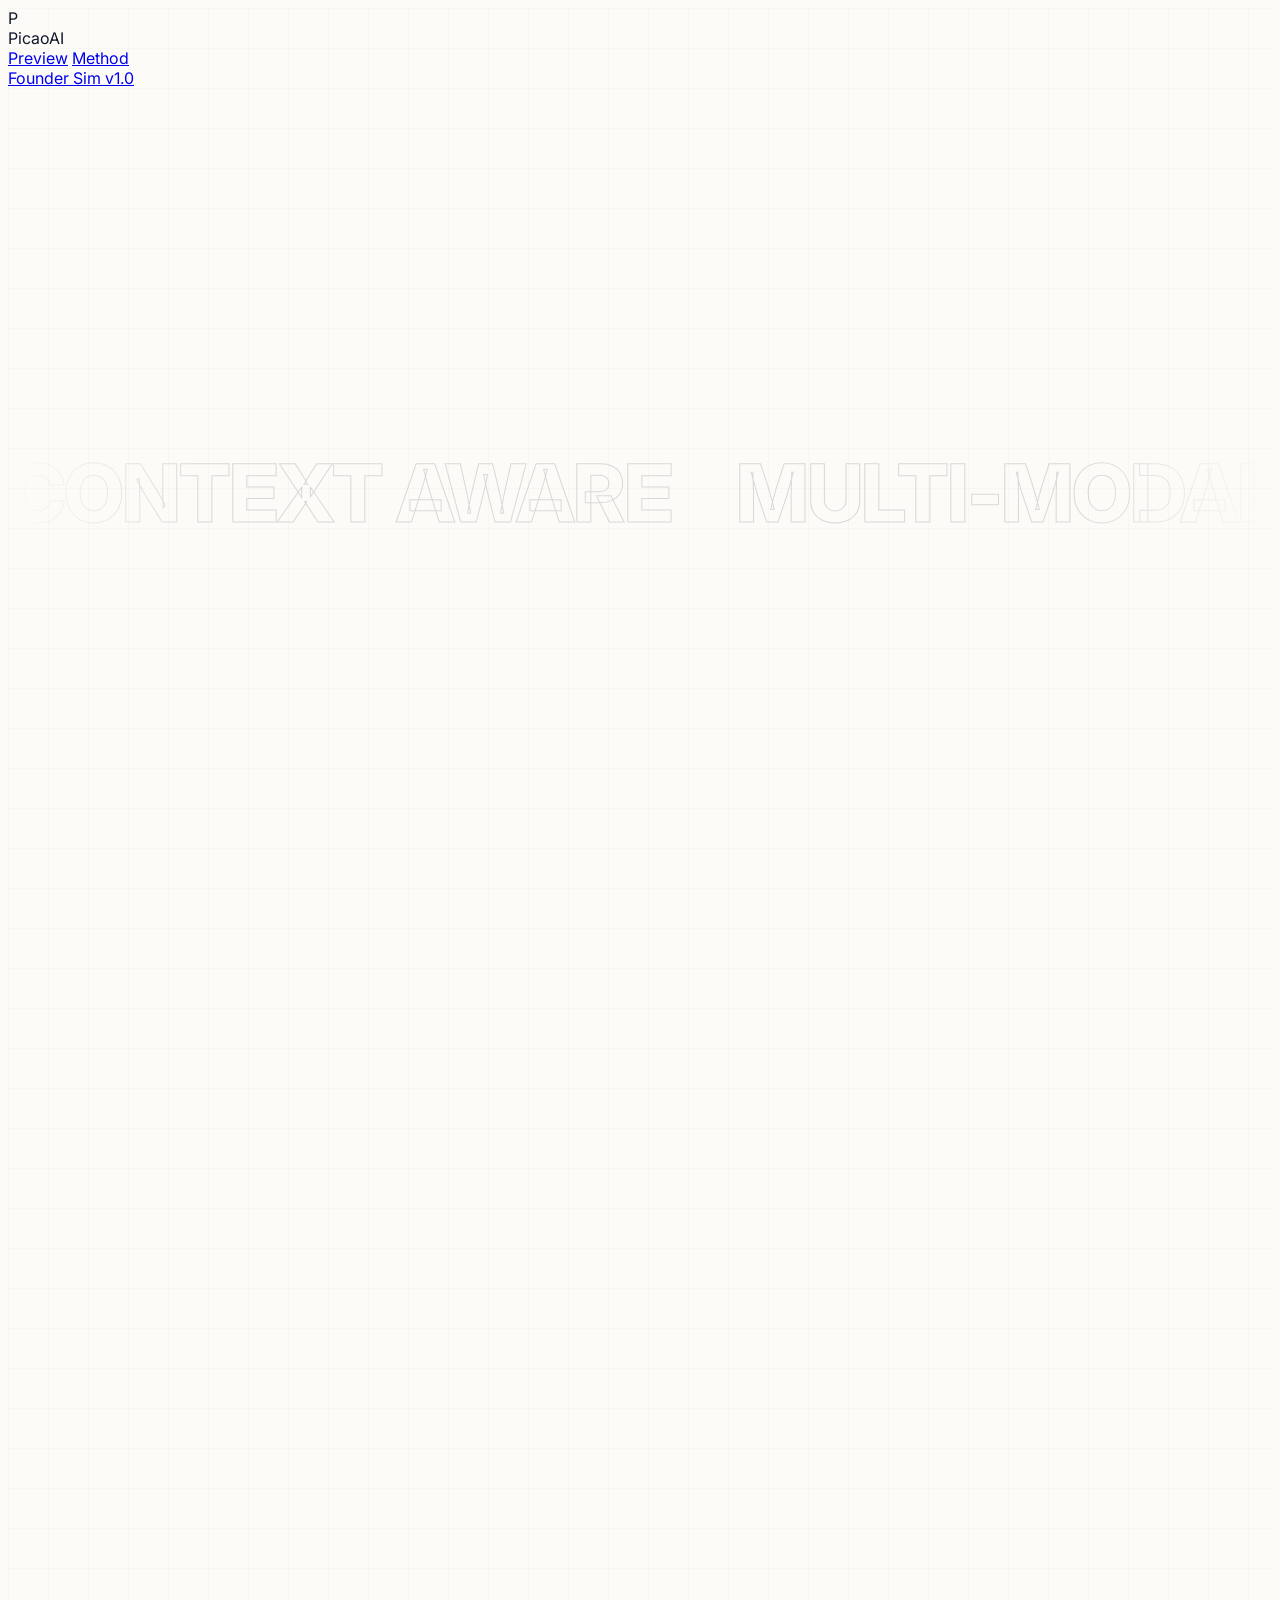
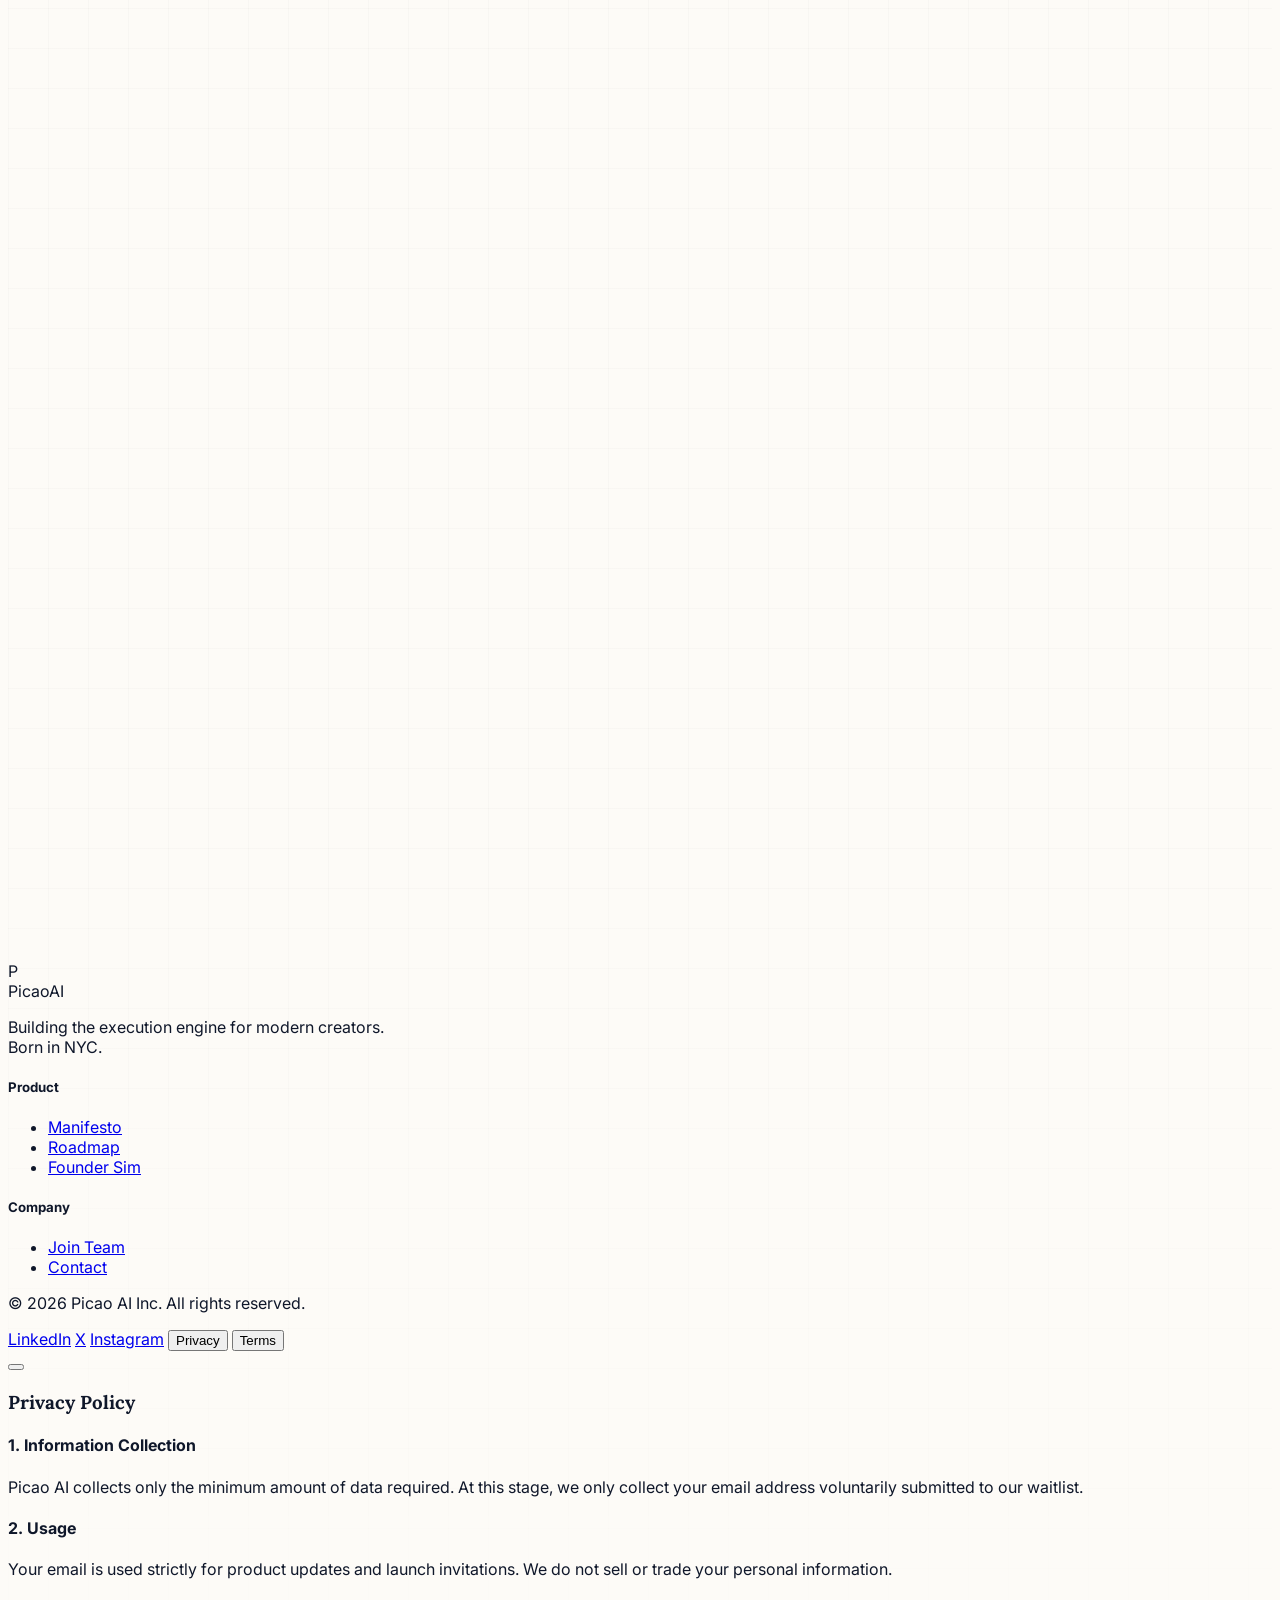
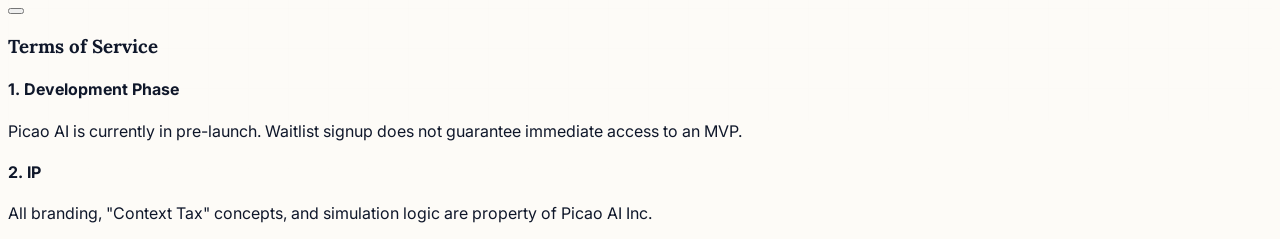
==== index (21).html @ 2a60f0d0 "Add files via upload" ====
<!DOCTYPE html>
<html lang="en" class="scroll-smooth">
<head>
<meta charset="UTF-8">
<meta name="viewport" content="width=device-width, initial-scale=1.0">
<title>Picao AI</title>
<link rel="icon" type="image/png" href="Picao-Logo.png">
<link rel="apple-touch-icon" href="Picao-Logo.png">
<meta name="description" content="Turn one idea into a full content ecosystem. Speak once. Publish everywhere.">
<script src="https://cdn.tailwindcss.com"></script>
<script src="https://unpkg.com/lucide@latest"></script>
<link href="https://fonts.googleapis.com/css2?family=Lora:ital,wght@0,400;0,500;0,600;1,400;1,500&family=Inter:wght@300;400;500;600;800&family=JetBrains+Mono:wght@400;500&display=swap" rel="stylesheet">

<script>
    tailwind.config = {
        theme: {
            extend: {
                colors: {
                    picao: {
                        indigo: '#4F46E5',
                        purple: '#9333EA',
                        cream: '#FDFBF7',
                        slate: '#0F172A',
                    }
                },
                boxShadow: {
                    'soft': '0 4px 20px -2px rgba(0, 0, 0, 0.05)',
                    'glow': '0 0 40px -10px rgba(79, 70, 229, 0.15)',
                    'inner-light': 'inset 0 2px 4px 0 rgba(255, 255, 255, 0.3)'
                },
                animation: {
                    'float': 'float 8s ease-in-out infinite',
                    'pulse-slow': 'pulse 3s cubic-bezier(0.4, 0, 0.6, 1) infinite',
                    'shimmer': 'shimmer 2s linear infinite',
                },
                keyframes: {
                    float: { '0%, 100%': { transform: 'translateY(0)' }, '50%': { transform: 'translateY(-15px)' } },
                    shimmer: { from: { backgroundPosition: '0 0' }, to: { backgroundPosition: '-200% 0' } }
                }
            }
        }
    }
</script>

<style>
    :root { --picao-indigo: #4F46E5; --picao-purple: #9333EA; }

    #phone {
        transition: transform 0.1s ease-out;
        transform-style: preserve-3d;
        will-change: transform;
    }

    body {
        font-family: 'Inter', sans-serif;
        background-color: #FDFBF7;
        color: #0F172A;
        overflow-x: hidden;
        -webkit-font-smoothing: antialiased;
        position: relative;
    }

    body::before {
        content: "";
        position: absolute;
        inset: 0;
        z-index: -1;
        pointer-events: none;
        background-image:
            linear-gradient(rgba(15, 23, 42, 0.02) 1px, transparent 1px),
            linear-gradient(90deg, rgba(15, 23, 42, 0.02) 1px, transparent 1px);
        background-size: 40px 40px;
        -webkit-mask-image: linear-gradient(to bottom, black 70%, transparent 100%);
        mask-image: linear-gradient(to bottom, black 70%, transparent 100%);
    }

    ::selection { background: rgba(79, 70, 229, 0.1); color: #4F46E5; }

    .serif { font-family: 'Lora', serif; }
    .mono { font-family: 'JetBrains Mono', monospace; }

    .glass-panel {
    background: #FFFFFF;                  /* clean white */
    border: 1px solid rgba(0,0,0,0.05);  /* very light border */
    box-shadow: 5px 5px 15px rgba(0,0,0,0.08); /* soft shadow */
    padding: 2rem;
    border-radius: 12px;
    transform: rotate(-1deg);            /* slight rotation for a casual look */
    transition: transform 0.3s ease, box-shadow 0.3s ease;
}

.glass-panel:hover {
    transform: rotate(0deg) translateY(-5px); /* straighten slightly on hover */
    box-shadow: 10px 10px 25px rgba(0,0,0,0.12); /* slightly stronger shadow */
}

    .phone-frame {
        width: 100%; max-width: 360px; height: 740px;
        background: #000000;
        border-radius: 50px;
        position: relative;
        box-shadow:
            0 0 0 1px #000000,
            0 0 0 4px #000000,
            0 40px 80px -20px rgba(50,50,93,0.3),
            inset 0 0 15px rgba(255,255,255,0.1);
        z-index: 10; overflow: hidden; transform-style: preserve-3d; transition: transform 0.1s ease-out;
    }

    .phone-bezel { position: absolute; inset: 10px; background: #000; border-radius: 40px; overflow: hidden; z-index: 20; }

    .dynamic-island { position: absolute; top: 10px; left: 50%; transform: translateX(-50%); width: 90px; height: 26px; background: #000; border-radius: 20px; z-index: 100; transition: 0.4s cubic-bezier(0.34, 1.56, 0.64, 1); display: flex; align-items: center; justify-content: center; gap: 8px; }
    .dynamic-island.active { width: 200px; height: 38px; }
    .island-content { opacity: 0; display: flex; align-items: center; gap: 6px; transition: 0.2s; color: white; font-size: 10px; font-weight: 600; }
    .dynamic-island.active .island-content { opacity: 1; }

    .screen { position: absolute; inset: 0; background: #FFFFFF; display: flex; flex-direction: column; opacity: 0; pointer-events: none; transition: all 0.5s cubic-bezier(0.2, 0.8, 0.2, 1); transform: scale(0.98); padding-top: 45px; }
    .screen.active-screen { opacity: 1; pointer-events: auto; transform: scale(1); z-index: 50; }

    .bubble-user { background: #F1F5F9; color: #1E293B; border-bottom-right-radius: 2px; border: 1px solid rgba(0,0,0,0.03); font-weight: 500; font-size: 13px; padding: 12px 16px; }
    .bubble-picao { background: #4F46E5; color: white; border-bottom-left-radius: 2px; box-shadow: 0 4px 12px rgba(79, 70, 229, 0.2); font-size: 13px; padding: 12px 16px; }

    .audio-viz { display: flex; gap: 4px; height: 30px; align-items: center; justify-content: center; }
    .bar { width: 4px; background: #CBD5E1; border-radius: 99px; height: 6px; transition: height 0.05s, background-color 0.2s; }
    .bar.speaking { background: #4F46E5; animation: equalizer 0.4s infinite ease-in-out; }
    .bar:nth-child(2n) { animation-duration: 0.3s; }
    @keyframes equalizer { 0%, 100% { height: 6px; } 50% { height: 30px; } }

 .reveal {
    opacity: 0;
    transform: translateY(20px) rotate(-1deg); /* slight tilt like sticky note */
    transition: opacity 0.6s ease-out, transform 0.6s ease-out;
}

.reveal.active {
    opacity: 1;
    transform: translateY(0) rotate(0deg); /* straighten as it appears */
}

/* Optional: stagger delays */
.reveal.delay-100 { transition-delay: 0.15s; }
.reveal.delay-200 { transition-delay: 0.3s; }

    .play-overlay { position: absolute; inset: 0; background: rgba(255,255,255,0.9); backdrop-filter: blur(8px); z-index: 200; display: flex; flex-direction: column; align-items: center; justify-content: center; transition: opacity 0.5s; }
    .play-btn { width: 64px; height: 64px; background: #0F172A; border-radius: 50%; color: white; display: flex; align-items: center; justify-content: center; cursor: pointer; box-shadow: 0 10px 30px rgba(0,0,0,0.2); transition: transform 0.2s; animation: pulse-slow 3s infinite; }
    .play-btn:hover { transform: scale(1.1); }
    .play-overlay.hidden-overlay { opacity: 0; pointer-events: none; }

    .marquee-container { position: relative; overflow: hidden; margin: 80px 0; mask-image: linear-gradient(to right, transparent, black 15%, black 85%, transparent); -webkit-mask-image: linear-gradient(to right, transparent, black 15%, black 85%, transparent); }
    .marquee { white-space: nowrap; display: flex; gap: 4rem; width: max-content; }
    .marquee-content { display: flex; gap: 4rem; animation: marquee 60s linear infinite; }
    .marquee-item { font-size: 5rem; font-weight: 800; color: transparent; -webkit-text-stroke: 1px rgba(15, 23, 42, 0.15); text-transform: uppercase; letter-spacing: -2px; font-family: 'Inter', sans-serif; transition: 0.3s; }
    .marquee-item:hover { color: rgba(15, 23, 42, 0.05); -webkit-text-stroke: 1px rgba(15, 23, 42, 0.3); }
    @keyframes marquee { 0% { transform: translateX(0); } 100% { transform: translateX(-50%); } }

    .email-input { background: transparent; border: none; outline: none; width: 100%; color: #0F172A; font-family: 'Inter'; font-size: 15px; }
    .email-input::placeholder { color: #94A3B8; }

    .dock { background: rgba(255, 255, 255, 0.85); backdrop-filter: blur(20px); border: 1px solid rgba(0,0,0,0.05); box-shadow: 0 10px 30px rgba(0,0,0,0.05); border-radius: 30px; height: 60px; position: absolute; bottom: 20px; left: 20px; right: 20px; display: flex; justify-content: space-around; align-items: center; z-index: 60; }
    .dock-icon { color: #94A3B8; transition: 0.3s; width: 20px; height: 20px; }
    .dock-icon.active { color: #4F46E5; transform: translateY(-4px); filter: drop-shadow(0 4px 8px rgba(79, 70, 229, 0.3)); }
/* Hover lift + glow effect for Creative OS panels */
.glass-panel:hover {
    transform: translateY(-10px) scale(1.03);
    box-shadow: 0 20px 40px rgba(79,70,229,0.25), 0 0 40px rgba(79,70,229,0.15);
    transition: transform 0.3s ease, box-shadow 0.3s ease;
}

/* Floating icons inside panels */
.glass-panel .float-icon {
    position: absolute;
    top: -10px;
    right: -10px;
    width: 24px;
    height: 24px;
    background: linear-gradient(45deg, #9333EA, #4F46E5);
    border-radius: 50%;
    box-shadow: 0 8px 16px rgba(79,70,229,0.2);
    opacity: 0;
    transform: scale(0.5);
    transition: all 0.5s cubic-bezier(0.34, 1.56, 0.64, 1);
}

.glass-panel:hover .float-icon {
    opacity: 1;
    transform: scale(1) translateY(-5px);
}

/* Optional: subtle floating motion */
@keyframes float-icon {
    0%, 100% { transform: translateY(0); }
    50% { transform: translateY(-5px); }
}
</style>
</head>
<body class="bg-[#FDFBF7]">

<nav class="sticky top-0 z-50 backdrop-blur-md bg-[#FDFBF7]/80 border-b border-black/[0.03]">
    <div class="max-w-7xl mx-auto px-6 py-4 flex justify-between items-center">
        <div class="flex items-center gap-3">
            <img src="Picao-Logo.png" alt="Picao Logo" class="h-8 w-auto object-contain" onerror="this.style.display='none'; this.nextElementSibling.style.display='flex'">
            <div class="w-8 h-8 rounded-lg bg-indigo-600 hidden items-center justify-center text-white font-serif italic font-bold text-lg shadow-glow">P</div>
            <span class="font-bold text-slate-900 tracking-tight text-lg">Picao<span class="text-indigo-600">AI</span></span>
        </div>
        <div class="hidden md:flex items-center gap-8 text-sm font-medium text-slate-500">
            <a href="#demo" class="hover:text-indigo-600 transition">Preview</a>
            <a href="#features" class="hover:text-indigo-600 transition">Method</a>
            <div class="h-4 w-px bg-slate-200"></div>
            <a href="https://chineme-eng.github.io/Picao-Founder/" target="_blank" class="flex items-center gap-2 px-4 py-2 bg-indigo-50 text-indigo-700 rounded-full hover:bg-indigo-100 transition">
                <i data-lucide="gamepad-2" class="w-4 h-4"></i> Founder Sim v1.0
            </a>
        </div>
    </div>
</nav>

<header class="max-w-7xl mx-auto px-6 pt-12 md:pt-24 pb-16 md:pb-32 text-center reveal">
    <h1 class="serif text-5xl md:text-8xl text-slate-900 leading-[1.1] mb-6 tracking-tight min-h-[4em] md:min-h-[1.2em]">
        The workspace that <br> <span class="italic text-indigo-600 transition-opacity duration-500" id="typing-text">thinks</span> with you.
    </h1>
    <p class="text-lg md:text-xl text-slate-500 max-w-2xl mx-auto leading-relaxed mb-8 md:mb-12">
  Stop rewriting the same idea 12 times. Capture it once, and Picao turns it into posts, scripts, visuals, and scheduled content — automatically.</p>

    <div class="max-w-md mx-auto relative group">
        <div class="absolute -inset-1 bg-gradient-to-r from-indigo-500 to-purple-600 rounded-full blur opacity-20 group-hover:opacity-40 transition duration-500"></div>
        <form onsubmit="handleWaitlist(event)" class="relative flex items-center bg-white rounded-full p-2 pl-6 shadow-xl shadow-indigo-100 ring-1 ring-slate-100">
            <i data-lucide="mail" class="w-5 h-5 text-slate-400 mr-3"></i>
            <input type="email" name="email" placeholder="enter your email..." class="email-input flex-1" required>
            <button type="submit" class="bg-indigo-600 text-white px-6 py-3 rounded-full font-bold text-sm hover:bg-indigo-700 transition shadow-lg flex items-center gap-2">
                Join Waitlist <i data-lucide="arrow-right" class="w-4 h-4"></i>
            </button>
        </form>
        <p class="mt-4 text-xs text-slate-400">Early access for founders and creators building multi-platform brands</p>
        <div class="waitlist-success mt-4 text-indigo-600 font-medium opacity-0 transition-opacity">You're in. We'll send early access details soon.</div>
    </div>
</header>

<div class="marquee-container">
    <div class="marquee">
        <div class="marquee-content">
            <span class="marquee-item">Context Aware</span><span class="marquee-item">Multi-Modal</span><span class="marquee-item">Zero Friction</span><span class="marquee-item">Auto-Scheduling</span><span class="marquee-item">Narrative Refraction</span><span class="marquee-item">Voice Intelligence</span>
        </div>
        <div class="marquee-content">
            <span class="marquee-item">Context Aware</span><span class="marquee-item">Multi-Modal</span><span class="marquee-item">Zero Friction</span><span class="marquee-item">Auto-Scheduling</span><span class="marquee-item">Narrative Refraction</span><span class="marquee-item">Voice Intelligence</span>
        </div>
    </div>
</div>

<section id="demo" class="bg-white py-32 border-y border-slate-100 relative overflow-hidden">
    <div class="absolute inset-0 bg-[radial-gradient(#E2E8F0_1px,transparent_1px)] [background-size:40px_40px] opacity-30"></div>
    <div class="max-w-7xl mx-auto px-6 grid lg:grid-cols-2 gap-20 items-center">
        <div class="reveal relative z-10">
            <h2 class="serif text-4xl text-slate-900 mb-6 italic">From idea to ecosystem.</h2>
            <p class="text-slate-600 text-lg leading-relaxed mb-8">
          Most tools generate text. Picao executes strategy. Speak your intent once, and watch your scripts, posts, visuals, and publishing stack build itself.</p>

            <div class="space-y-6">
                <div class="flex items-start gap-4">
                    <div class="w-10 h-10 rounded-full bg-indigo-50 flex items-center justify-center text-indigo-600 shrink-0"><i data-lucide="mic" class="w-5 h-5"></i></div>
                    <div>
                        <h4 class="font-bold text-slate-900">Voice-to-Execution</h4>
                        <p class="text-sm text-slate-500">Natural language processing that understands nuance, not just keywords.</p>
                    </div>
                </div>
                <div class="flex items-start gap-4">
                    <div class="w-10 h-10 rounded-full bg-purple-50 flex items-center justify-center text-purple-600 shrink-0"><i data-lucide="layers" class="w-5 h-5"></i></div>
                    <div>
                        <h4 class="font-bold text-slate-900">Content Refraction</h4>
                        <p class="text-sm text-slate-500">One idea becomes LinkedIn posts, X threads, YouTube scripts, short-form hooks, and email drafts — instantly.</p>
                    </div>
                </div>
            </div>

            <div class="mt-12 p-6 bg-slate-50 rounded-2xl border border-slate-100 relative">
                <div class="absolute -top-3 -left-3 bg-white px-3 py-1 rounded-full border border-slate-100 text-xs font-bold text-indigo-600 shadow-sm">SIMULATION LOGIC</div>
                <div class="flex gap-2 mb-2">
                    <span class="w-2 h-2 rounded-full bg-red-400"></span>
                    <span class="w-2 h-2 rounded-full bg-yellow-400"></span>
                    <span class="w-2 h-2 rounded-full bg-green-400"></span>
                </div>
                <p class="font-mono text-xs text-slate-500" id="logic-readout">Waiting for user input...<br>> Select Persona: [RANDOM]<br>> Load Script...<br>> Ready.</p>
            </div>
        </div>

        <div class="flex justify-center relative reveal delay-200">
            <div class="absolute top-20 -right-10 w-24 h-24 bg-indigo-200 rounded-full blur-3xl opacity-50 animate-pulse"></div>
            <div class="absolute bottom-20 -left-10 w-32 h-32 bg-purple-200 rounded-full blur-3xl opacity-50 animate-pulse"></div>

            <div class="phone-frame" id="phone">
                <div class="phone-bezel">
                    <div class="play-overlay" id="play-overlay">
                        <button class="play-btn" onclick="startSimulation()">
                            <i data-lucide="play" class="w-8 h-8 fill-current ml-1"></i>
                        </button>
                        <p class="mt-6 font-mono text-xs text-slate-500 uppercase tracking-widest">View Simulation</p>
                    </div>

                    <div class="dynamic-island" id="island">
                        <div class="island-content">
                            <i data-lucide="mic" class="w-3 h-3 text-red-500 animate-pulse"></i>
                            <span id="island-text">Listening...</span>
                        </div>
                    </div>

                    <div id="screen-home" class="screen active-screen items-center justify-center relative">
                        <div class="absolute top-16 w-full px-6">
                            <div class="bg-white/80 backdrop-blur-md rounded-2xl p-4 shadow-sm border border-slate-100 flex items-center justify-between">
                                <div>
                                    <p class="text-[10px] text-slate-400 uppercase font-bold tracking-wider">Picao AI</p>
                                    <h3 class="text-lg font-serif italic text-slate-900" id="home-greeting">Welcome back.</h3>
                                </div>
                                <div class="w-8 h-8 rounded-full bg-slate-100 flex items-center justify-center">
                                    <i data-lucide="user" class="w-4 h-4 text-slate-400"></i>
                                </div>
                            </div>
                        </div>
                        <div class="flex items-center gap-3 px-5 py-3 bg-slate-50 rounded-full border border-slate-100 w-64 shadow-inner mt-20">
                            <i data-lucide="search" class="w-4 h-4 text-slate-400"></i>
                            <span class="text-xs text-slate-400">Ask Picao...</span>
                            <div class="ml-auto w-8 h-8 bg-slate-200 rounded-full flex items-center justify-center cursor-pointer hover:bg-indigo-600 hover:text-white transition" id="mic-btn">
                                <i data-lucide="mic" class="w-4 h-4"></i>
                            </div>
                        </div>
                    </div>

                    <div id="screen-voice" class="screen items-center justify-center bg-white">
                        <div class="w-24 h-24 rounded-full bg-indigo-50 flex items-center justify-center mb-8 relative">
                            <div class="absolute inset-0 rounded-full border border-indigo-100 animate-ping opacity-20"></div>
                            <i data-lucide="mic" class="w-8 h-8 text-indigo-600"></i>
                        </div>
                        <div class="audio-viz" id="viz-container">
                            <div class="bar"></div><div class="bar"></div><div class="bar"></div><div class="bar"></div><div class="bar"></div>
                        </div>
                        <p class="mt-8 text-xs font-bold uppercase tracking-widest text-indigo-400" id="voice-status">Listening...</p>
                    </div>

                    <div id="screen-chat" class="screen bg-white">
                        <div class="flex-1 overflow-y-auto p-4 flex flex-col justify-end gap-4 pb-24"></div>
                    </div>

                    <div id="screen-notes" class="screen bg-white px-6 pt-16">
                        <div class="flex items-center justify-between mb-6">
                            <div class="flex items-center gap-2">
                                <i data-lucide="sparkles" class="w-4 h-4 text-indigo-600"></i>
                                <span class="text-xs font-bold text-indigo-600 uppercase tracking-wide">Extraction</span>
                            </div>
                            <span class="text-[10px] text-slate-400">Just now</span>
                        </div>
                        <h3 class="serif text-xl text-slate-900 mb-6 leading-tight" id="note-title">Drafting...</h3>
                        <div class="space-y-3" id="note-list"></div>
                    </div>

                    <div id="screen-calendar" class="screen bg-white px-6 pt-16">
                        <div class="flex items-center justify-between mb-8">
                            <h3 class="text-lg font-bold text-slate-900">Schedule</h3>
                            <span class="text-xs font-mono text-slate-400 bg-slate-100 px-2 py-1 rounded">TODAY</span>
                        </div>
                        <div class="space-y-4" id="calendar-list"></div>
                    </div>

                    <div id="screen-apps" class="screen bg-slate-50 items-center justify-center">
                        <h3 class="text-lg font-bold text-slate-900 mb-8">Refracting...</h3>
                        <div class="grid grid-cols-2 gap-4 w-64" id="apps-grid"></div>
                    </div>

                    <div class="dock">
                        <i data-lucide="message-square" class="w-5 h-5 dock-icon active"></i>
                        <i data-lucide="layers" class="w-5 h-5 dock-icon"></i>
                        <div class="w-10 h-10 bg-indigo-600 rounded-full flex items-center justify-center shadow-lg transform -translate-y-4 border-4 border-white">
                            <i data-lucide="plus" class="w-5 h-5 text-white"></i>
                        </div>
                        <i data-lucide="calendar" class="w-5 h-5 dock-icon"></i>
                        <i data-lucide="user" class="w-5 h-5 dock-icon"></i>
                    </div>
                </div>
            </div>
        </div>
    </div>
</section>

<section id="features" class="py-24 max-w-7xl mx-auto px-6">
    <div class="text-center mb-20 reveal">
        <h2 class="serif text-4xl text-slate-900 mb-4">The Creative Operating System</h2>
        <p class="text-slate-500">Your ideas shouldn’t live in silos. Picao connects thinking to publishing.</p>
    </div>
    <div class="grid md:grid-cols-3 gap-8">
        <div class="glass-panel p-8 rounded-3xl reveal">
           <div class="w-12 h-12 bg-indigo-100 rounded-xl flex items-center justify-center text-indigo-600 mb-6"><i data-lucide="brain-circuit" class="w-6 h-6"></i></div>
           
            <h3 class="text-xl font-bold text-slate-900 mb-3">Model Agnostic</h3>
            <p class="text-sm text-slate-500 leading-relaxed">Every task is routed to the best model and output format automatically — writing, visuals, or structure.</p>
        </div>
        <div class="glass-panel p-8 rounded-3xl reveal delay-150">
            <div class="w-12 h-12 bg-purple-100 rounded-xl flex items-center justify-center text-purple-600 mb-6"><i data-lucide="zap" class="w-6 h-6"></i></div>
            
            <h3 class="text-xl font-bold text-slate-900 mb-3">Instant Context</h3>
            <p class="text-sm text-slate-500 leading-relaxed">Picao remembers your brand voice, audience, and past content so you never start from scratch.</p>
        </div>
        <div class="glass-panel p-8 rounded-3xl reveal delay-250">
             <div class="w-12 h-12 bg-teal-100 rounded-xl flex items-center justify-center text-teal-600 mb-6"><i data-lucide="share-2" class="w-6 h-6"></i></div>
           
            <h3 class="text-xl font-bold text-slate-900 mb-3">Native Dispatch</h3>
            <p class="text-sm text-slate-500 leading-relaxed">Don't just generate. Schedule, export, or publish directly from one place.</p>
        </div>
    </div>
</section>

<section class="py-24 bg-white border-y border-slate-100">
    <div class="max-w-4xl mx-auto px-6 text-center reveal">
        <h2 class="serif text-4xl text-slate-900 mb-6 italic">Ready to turn one idea into a brand?</h2>
        <p class="text-slate-500 text-lg mb-10">Join early access and help shape the execution layer of the creator economy.</p>
        <div class="max-w-md mx-auto relative group">
            <div class="absolute -inset-1 bg-gradient-to-r from-indigo-500 to-purple-600 rounded-full blur opacity-10 group-hover:opacity-20 transition"></div>
            <form onsubmit="handleWaitlist(event)" class="relative flex items-center bg-white rounded-full p-2 pl-6 shadow-xl shadow-indigo-100 ring-1 ring-slate-100">
                <i data-lucide="mail" class="w-5 h-5 text-slate-400 mr-3"></i>
                <input type="email" name="email" placeholder="enter your email..." class="email-input flex-1" required>
                <button type="submit" class="bg-indigo-600 text-white px-6 py-3 rounded-full font-bold text-sm hover:bg-indigo-700 transition shadow-lg flex items-center gap-2">
                    Join Waitlist <i data-lucide="arrow-right" class="w-4 h-4"></i>
                </button>
            </form>
            <p class="mt-4 text-xs text-slate-400">Founding circle access for serious builders</p>
            <div class="waitlist-success mt-4 text-indigo-600 font-medium opacity-0 transition-opacity">Welcome to the future of creation. Check your inbox soon.</div>
        </div>
    </div>
</section>

<footer class="bg-[#FDFBF7] pt-24 pb-12 px-6">
    <div class="max-w-7xl mx-auto grid md:grid-cols-4 gap-12 mb-20">
        <div class="col-span-1 md:col-span-2">
            <div class="flex items-center gap-2 mb-6">
                <img src="Picao-Logo.png" alt="Picao Logo" class="h-6 w-auto object-contain" onerror="this.style.display='none'; this.nextElementSibling.style.display='flex'">
                <div class="w-6 h-6 rounded bg-indigo-600 hidden items-center justify-center text-white font-serif italic font-bold text-xs">P</div>
                <span class="font-bold text-slate-900">Picao<span class="text-indigo-600">AI</span></span>
            </div>
            <p class="text-slate-500 text-sm max-w-xs leading-relaxed">
                Building the execution engine for modern creators. <br>Born in NYC.
            </p>
        </div>
        <div>
            <h5 class="font-bold text-slate-900 mb-6 text-sm">Product</h5>
            <ul class="space-y-4 text-sm text-slate-500">
                <li><a href="#" class="hover:text-indigo-600 transition">Manifesto</a></li>
                <li><a href="#" class="hover:text-indigo-600 transition">Roadmap</a></li>
                <li><a href="https://chineme-eng.github.io/Picao-Founder/" target="_blank" class="hover:text-indigo-600 transition">Founder Sim</a></li>
            </ul>
        </div>
        <div>
            <h5 class="font-bold text-slate-900 mb-6 text-sm">Company</h5>
            <ul class="space-y-4 text-sm text-slate-500">
                <li><a href="https://tally.so/r/GxlRG2" class="hover:text-indigo-600 transition">Join Team</a></li>
                <li><a href="mailto:founder@picaoai.com" class="hover:text-indigo-600 transition">Contact</a></li>
            </ul>
        </div>
    </div>
    <div class="max-w-7xl mx-auto border-t border-slate-200 pt-8 flex flex-col md:flex-row justify-between items-center text-xs text-slate-400">
        <p>&copy; 2026 Picao AI Inc. All rights reserved.</p>
        <div class="flex gap-6 mt-4 md:mt-0">
            <a href="https://linkedin.com/company/picao-ai" target="_blank" class="hover:text-indigo-600 transition">LinkedIn</a>
            <a href="https://x.com/picaoai" target="_blank" class="hover:text-indigo-600 transition">X</a>
            <a href="https://instagram.com/picaoai" target="_blank" class="hover:text-indigo-600 transition">Instagram</a>
            <button onclick="toggleModal('privacy-modal')" class="hover:text-indigo-600 transition">Privacy</button>
            <button onclick="toggleModal('terms-modal')" class="hover:text-indigo-600 transition">Terms</button>
        </div>
    </div>
</footer>

<div id="privacy-modal" class="fixed inset-0 z-[100] hidden items-center justify-center p-6 bg-slate-900/50 backdrop-blur-sm">
    <div class="bg-white rounded-3xl max-w-2xl w-full max-h-[85vh] overflow-y-auto p-10 shadow-2xl relative">
        <button onclick="toggleModal('privacy-modal')" class="absolute top-6 right-6 text-slate-400 hover:text-slate-900"><i data-lucide="x" class="w-6 h-6"></i></button>
        <h3 class="serif text-3xl font-bold mb-6 italic">Privacy Policy</h3>
        <div class="text-slate-600 space-y-6 text-sm">
            <section><h4 class="font-bold text-slate-900 mb-2">1. Information Collection</h4><p>Picao AI collects only the minimum amount of data required. At this stage, we only collect your email address voluntarily submitted to our waitlist.</p></section>
            <section><h4 class="font-bold text-slate-900 mb-2">2. Usage</h4><p>Your email is used strictly for product updates and launch invitations. We do not sell or trade your personal information.</p></section>
        </div>
    </div>
</div>
<div id="terms-modal" class="fixed inset-0 z-[100] hidden items-center justify-center p-6 bg-slate-900/50 backdrop-blur-sm">
    <div class="bg-white rounded-3xl max-w-2xl w-full max-h-[85vh] overflow-y-auto p-10 shadow-2xl relative">
        <button onclick="toggleModal('terms-modal')" class="absolute top-6 right-6 text-slate-400 hover:text-slate-900"><i data-lucide="x" class="w-6 h-6"></i></button>
        <h3 class="serif text-3xl font-bold mb-6 italic">Terms of Service</h3>
        <div class="text-slate-600 space-y-6 text-sm">
            <section><h4 class="font-bold text-slate-900 mb-2">1. Development Phase</h4><p>Picao AI is currently in pre-launch. Waitlist signup does not guarantee immediate access to an MVP.</p></section>
            <section><h4 class="font-bold text-slate-900 mb-2">2. IP</h4><p>All branding, "Context Tax" concepts, and simulation logic are property of Picao AI Inc.</p></section>
        </div>
    </div>
</div>

<script>
    lucide.createIcons();

    let allVoices = [];
    function loadVoices() {
        allVoices = window.speechSynthesis.getVoices();
    }
    window.speechSynthesis.onvoiceschanged = loadVoices;
    loadVoices();

    function toggleModal(id) {
        const modal = document.getElementById(id);
        modal.classList.toggle('hidden');
        modal.classList.toggle('flex');
        document.body.style.overflow = modal.classList.contains('hidden') ? 'auto' : 'hidden';
    }

    const words = ["thinks", "builds", "evolves", "creates"];
    let wordIndex = 0;
    const typeDisplay = document.getElementById('typing-text');

    function cycleWords() {
        typeDisplay.style.opacity = '0';
        setTimeout(() => {
            wordIndex = (wordIndex + 1) % words.length;
            typeDisplay.innerText = words[wordIndex];
            typeDisplay.style.opacity = '1';
        }, 500);
    }
    setInterval(cycleWords, 3000);

    async function handleWaitlist(e) {
        e.preventDefault();
        const form = e.target;
        const container = form.closest('.max-w-md');
        const msg = container.querySelector('.waitlist-success');
        try {
            const response = await fetch('https://formspree.io/f/xvzbaowa', {
                method: 'POST',
                body: new FormData(form),
                headers: { 'Accept': 'application/json' }
            });
            if (response.ok) {
                msg.style.opacity = '1';
                form.reset();
                setTimeout(() => msg.style.opacity = '0', 5000);
            }
        } catch(e) { console.error(e); }
    }

    const phone = document.getElementById('phone');
    const demoSection = document.getElementById('demo');
    demoSection.addEventListener('mousemove', (e) => {
        const { left, top, width, height } = demoSection.getBoundingClientRect();
        const x = (e.clientX - left) / width - 0.5;
        const y = (e.clientY - top) / height - 0.5;
        phone.style.transform = `perspective(1000px) rotateY(${x * 20}deg) rotateX(${-y * 20}deg)`;
    });
    demoSection.addEventListener('mouseleave', () => {
        phone.style.transform = `perspective(1000px) rotateY(0deg) rotateX(0deg)`;
    });

    const scenarios = [
        {
            id: 'BRYAN', name: "Bryan", role: "Business", voiceLang: 'en-AU',
            userText: "Picao, draft a summary of Q3 revenue for the stakeholders. Keep it professional.",
            aiText: "Analyzing Q3 reports. Highlighting 15% growth in APAC region.",
            notes: ["Q3 Revenue: $4.2M (+15% YoY)", "Key Driver: Enterprise Sales", "Action: Update forecast"],
            calendar: [{ time: "10:00", event: "Board Meeting", active: false }, { time: "14:00", event: "Stakeholder Call", active: true }, { time: "16:30", event: "Review Q4 Plan", active: false }],
            apps: [{ icon: 'linkedin', color: 'text-blue-600', label: 'LinkedIn Post' }, { icon: 'mail', color: 'text-slate-600', label: 'Email Draft' }, { icon: 'bar-chart-2', color: 'text-indigo-600', label: 'Q3 Report' }, { icon: 'sheet', color: 'text-green-600', label: 'Sheets Sync' }]
        },
        {
            id: 'SUZIE', name: "Suzie", role: "Education", voiceLang: 'en-GB',
            userText: "Create a lesson plan for Year 5 history about the Romans. Include a creative activity.",
            aiText: "Searching curriculum. Suggesting 'Mosaic Making' workshop.",
            notes: ["Topic: Roman Empire", "Activity: Mosaic Art Class", "Homework: Chapter 4 Reading"],
            calendar: [{ time: "09:00", event: "Class 5B", active: true }, { time: "11:00", event: "Staff Meeting", active: false }, { time: "15:30", event: "Grading Papers", active: false }],
            apps: [{ icon: 'file-text', color: 'text-blue-500', label: 'Lesson Plan' }, { icon: 'image', color: 'text-purple-500', label: 'Slides' }, { icon: 'users', color: 'text-green-600', label: 'Classroom' }, { icon: 'mail', color: 'text-red-500', label: 'Parents Email' }]
        },
        {
            id: 'KEVIN', name: "Kevin", role: "Creator", voiceLang: 'en-US',
            userText: "I need a viral hook for my new drop. Something punchy for short-form video.",
            aiText: "Scanning trends. Analyzing high-retention formats.",
            notes: ["Hook: 'Stop doing this...'", "Visual Style: Fast cuts", "Audio: Trending Sound #4"],
            calendar: [{ time: "13:00", event: "Filming Content", active: true }, { time: "16:00", event: "Edit Session", active: false }, { time: "18:00", event: "Launch Post", active: false }],
            apps: [{ icon: 'music-2', color: 'text-pink-500', label: 'TikTok Script' }, { icon: 'camera', color: 'text-purple-600', label: 'IG Story' }, { icon: 'scissors', color: 'text-slate-800', label: 'CapCut Project' }, { icon: 'mic', color: 'text-orange-500', label: 'Voiceover' }]
        }
    ];

    const screens = { home: document.getElementById('screen-home'), voice: document.getElementById('screen-voice'), chat: document.getElementById('screen-chat'), notes: document.getElementById('screen-notes'), calendar: document.getElementById('screen-calendar'), apps: document.getElementById('screen-apps') };

    function speak(text, lang) {
        return new Promise(resolve => {
            window.speechSynthesis.cancel();
            let utterance = new SpeechSynthesisUtterance(text);
            if (allVoices.length === 0) allVoices = window.speechSynthesis.getVoices();
            let voice = allVoices.find(v => v.lang === lang) || allVoices.find(v => v.lang.includes('en'));
            if(voice) utterance.voice = voice;
            utterance.onstart = () => document.querySelectorAll('.bar').forEach(b => b.classList.add('speaking'));
            utterance.onend = () => { document.querySelectorAll('.bar').forEach(b => b.classList.remove('speaking')); resolve(); };
            window.speechSynthesis.speak(utterance);
        });
    }

    function switchScreen(name) {
        Object.values(screens).forEach(s => s.classList.remove('active-screen'));
        screens[name].classList.add('active-screen');
    }

    async function startSimulation() {
        const sc = scenarios[Math.floor(Math.random() * scenarios.length)];
        document.getElementById('logic-readout').innerHTML = `> Persona: ${sc.id}<br>> Mode: ${sc.role.toUpperCase()}<br>> Running...`;
        document.getElementById('play-overlay').classList.add('hidden-overlay');
        document.getElementById('home-greeting').innerText = `Welcome back, ${sc.name}.`;

        switchScreen('voice');
        document.getElementById('island').classList.add('active');
        await speak(sc.userText, sc.voiceLang);
        document.getElementById('island-text').innerText = "Processing...";
        await new Promise(r => setTimeout(r, 1000));

        switchScreen('chat');
        document.querySelector('#screen-chat').innerHTML = `<div class="p-4"><div class="bubble-picao">${sc.aiText}</div></div>`;
        await new Promise(r => setTimeout(r, 2500));

        document.getElementById('note-title').innerText = "Extracted Notes";
        const noteList = document.getElementById('note-list');
        noteList.innerHTML = '';
        sc.notes.forEach(note => { noteList.innerHTML += `<div class="flex items-center gap-3 p-3 bg-slate-50 rounded-lg border border-slate-100"><div class="w-1.5 h-1.5 rounded-full bg-indigo-500"></div><span class="text-xs text-slate-600 font-medium">${note}</span></div>`; });
        switchScreen('notes');
        await new Promise(r => setTimeout(r, 3000));

        const calList = document.getElementById('calendar-list');
        calList.innerHTML = '';
        sc.calendar.forEach(item => {
            if(item.active) { calList.innerHTML += `<div class="flex gap-3 items-start"><div class="w-10 text-xs text-slate-900 font-bold pt-1">${item.time}</div><div class="flex-1 p-3 bg-indigo-600 rounded-lg shadow-lg shadow-indigo-200 text-white transform scale-105"><p class="text-xs font-bold">${item.event}</p><span class="text-[10px] opacity-80">Auto-Scheduled</span></div></div>`; }
            else { calList.innerHTML += `<div class="flex gap-3 items-start opacity-50"><div class="w-10 text-xs text-slate-400 pt-1">${item.time}</div><div class="flex-1 p-2 bg-slate-50 rounded-lg border border-slate-100 text-xs text-slate-400">${item.event}</div></div>`; }
        });
        switchScreen('calendar');
        await new Promise(r => setTimeout(r, 3000));

        const appGrid = document.getElementById('apps-grid');
        appGrid.innerHTML = '';
        sc.apps.forEach((app, i) => { appGrid.innerHTML += `<div class="p-4 bg-white rounded-2xl shadow-sm border border-slate-100 flex flex-col items-center gap-2 float-icon opacity-0 scale-50 transition-all duration-500" style="transition-delay: ${i*150}ms"><i data-lucide="${app.icon}" class="w-6 h-6 ${app.color}"></i><span class="text-[10px] font-bold text-slate-600 text-center">${app.label}</span></div>`; });
        lucide.createIcons();
        switchScreen('apps');
        setTimeout(() => { document.querySelectorAll('#apps-grid .float-icon').forEach(el => el.classList.remove('opacity-0', 'scale-50')); }, 100);

        await new Promise(r => setTimeout(r, 5000));
        document.getElementById('play-overlay').classList.remove('hidden-overlay');
        document.getElementById('island').classList.remove('active');
        switchScreen('home');
    }

    const observer = new IntersectionObserver((entries) => { entries.forEach(entry => { if(entry.isIntersecting) entry.target.classList.add('active'); }); }, {threshold: 0.1});
    document.querySelectorAll('.reveal').forEach(el => observer.observe(el));
document.querySelectorAll('.glass-panel .float-icon').forEach(icon => {
    icon.style.animation = 'float-icon 3s ease-in-out infinite';
});
// Scroll-triggered reveal for sticky notes
const revealElements = document.querySelectorAll('.reveal');

function handleReveal() {
    const windowHeight = window.innerHeight;
    revealElements.forEach(el => {
        const elementTop = el.getBoundingClientRect().top;
        const revealPoint = 100; // adjust how early it appears
        if (elementTop < windowHeight - revealPoint) {
            el.classList.add('active');
        }
    });
}

// Run on scroll and on initial load
window.addEventListener('scroll', handleReveal);
window.addEventListener('load', handleReveal);

</script>
</body>
</html>
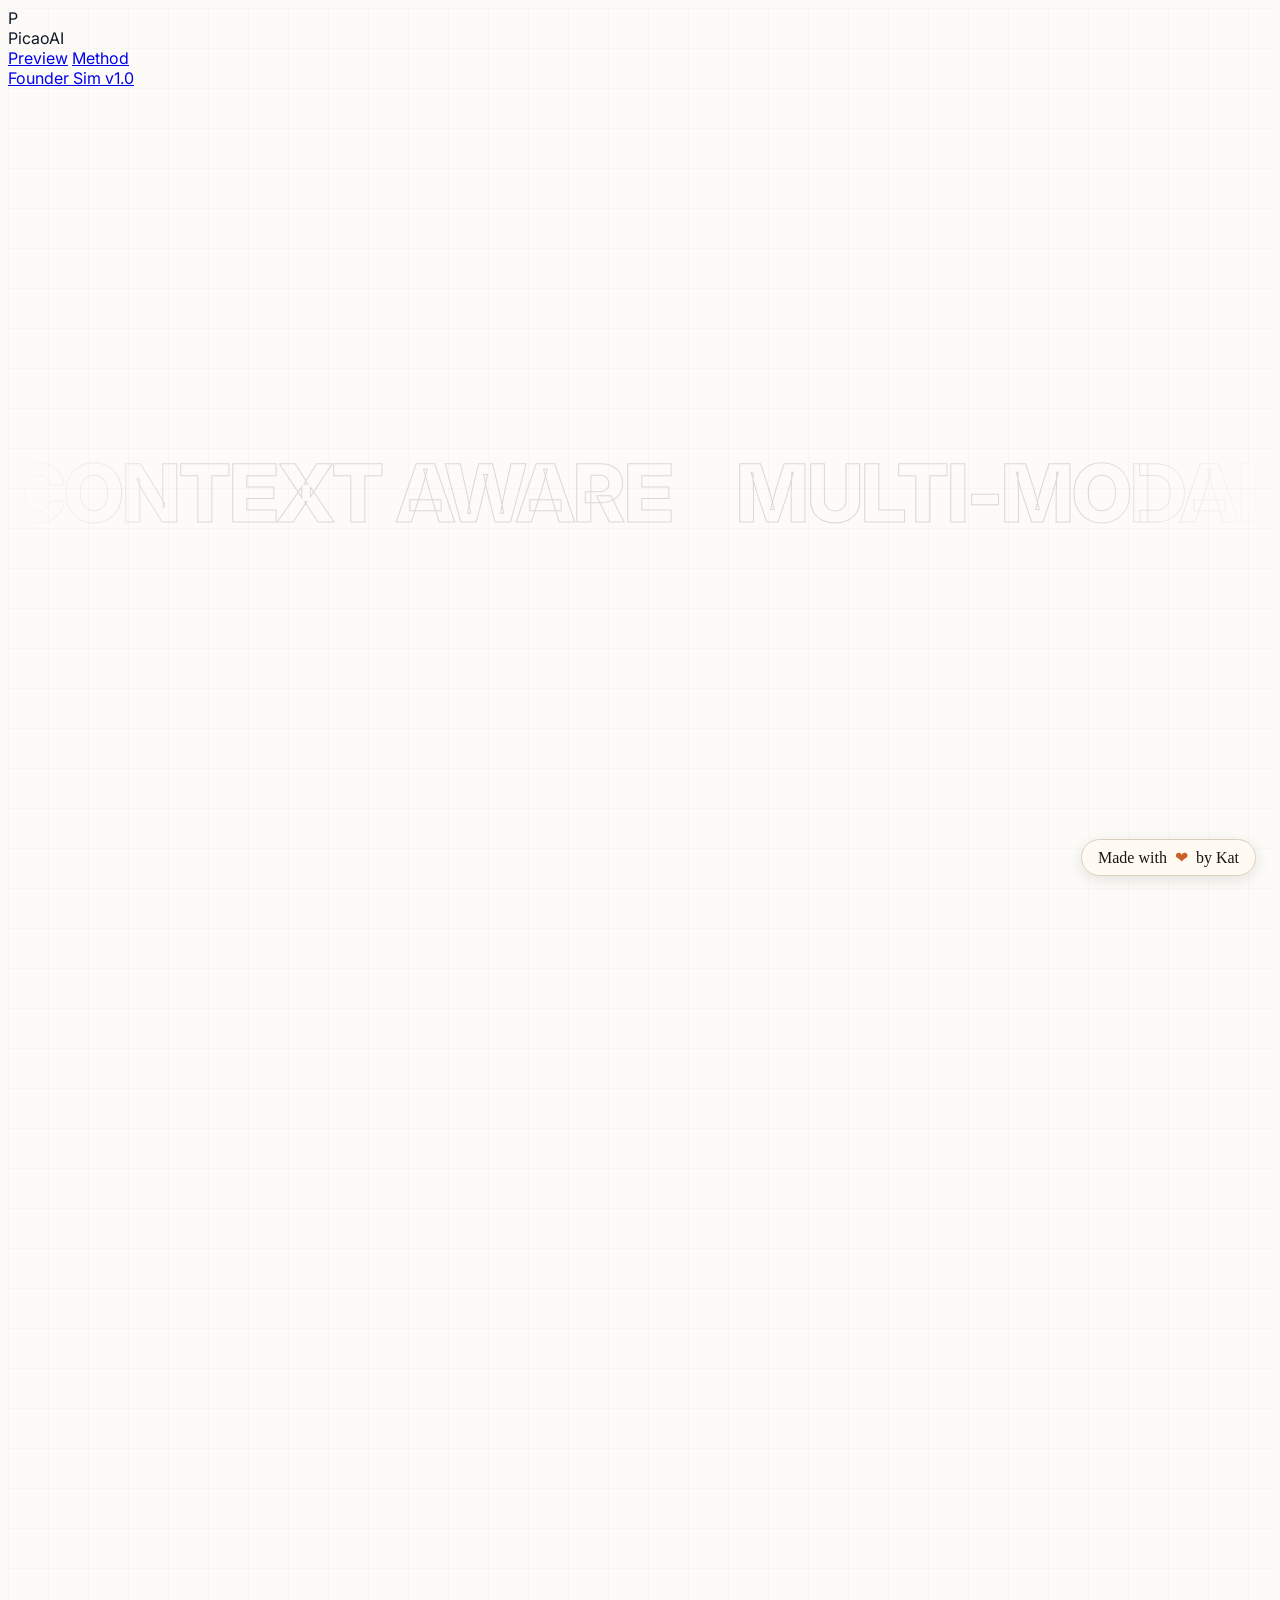
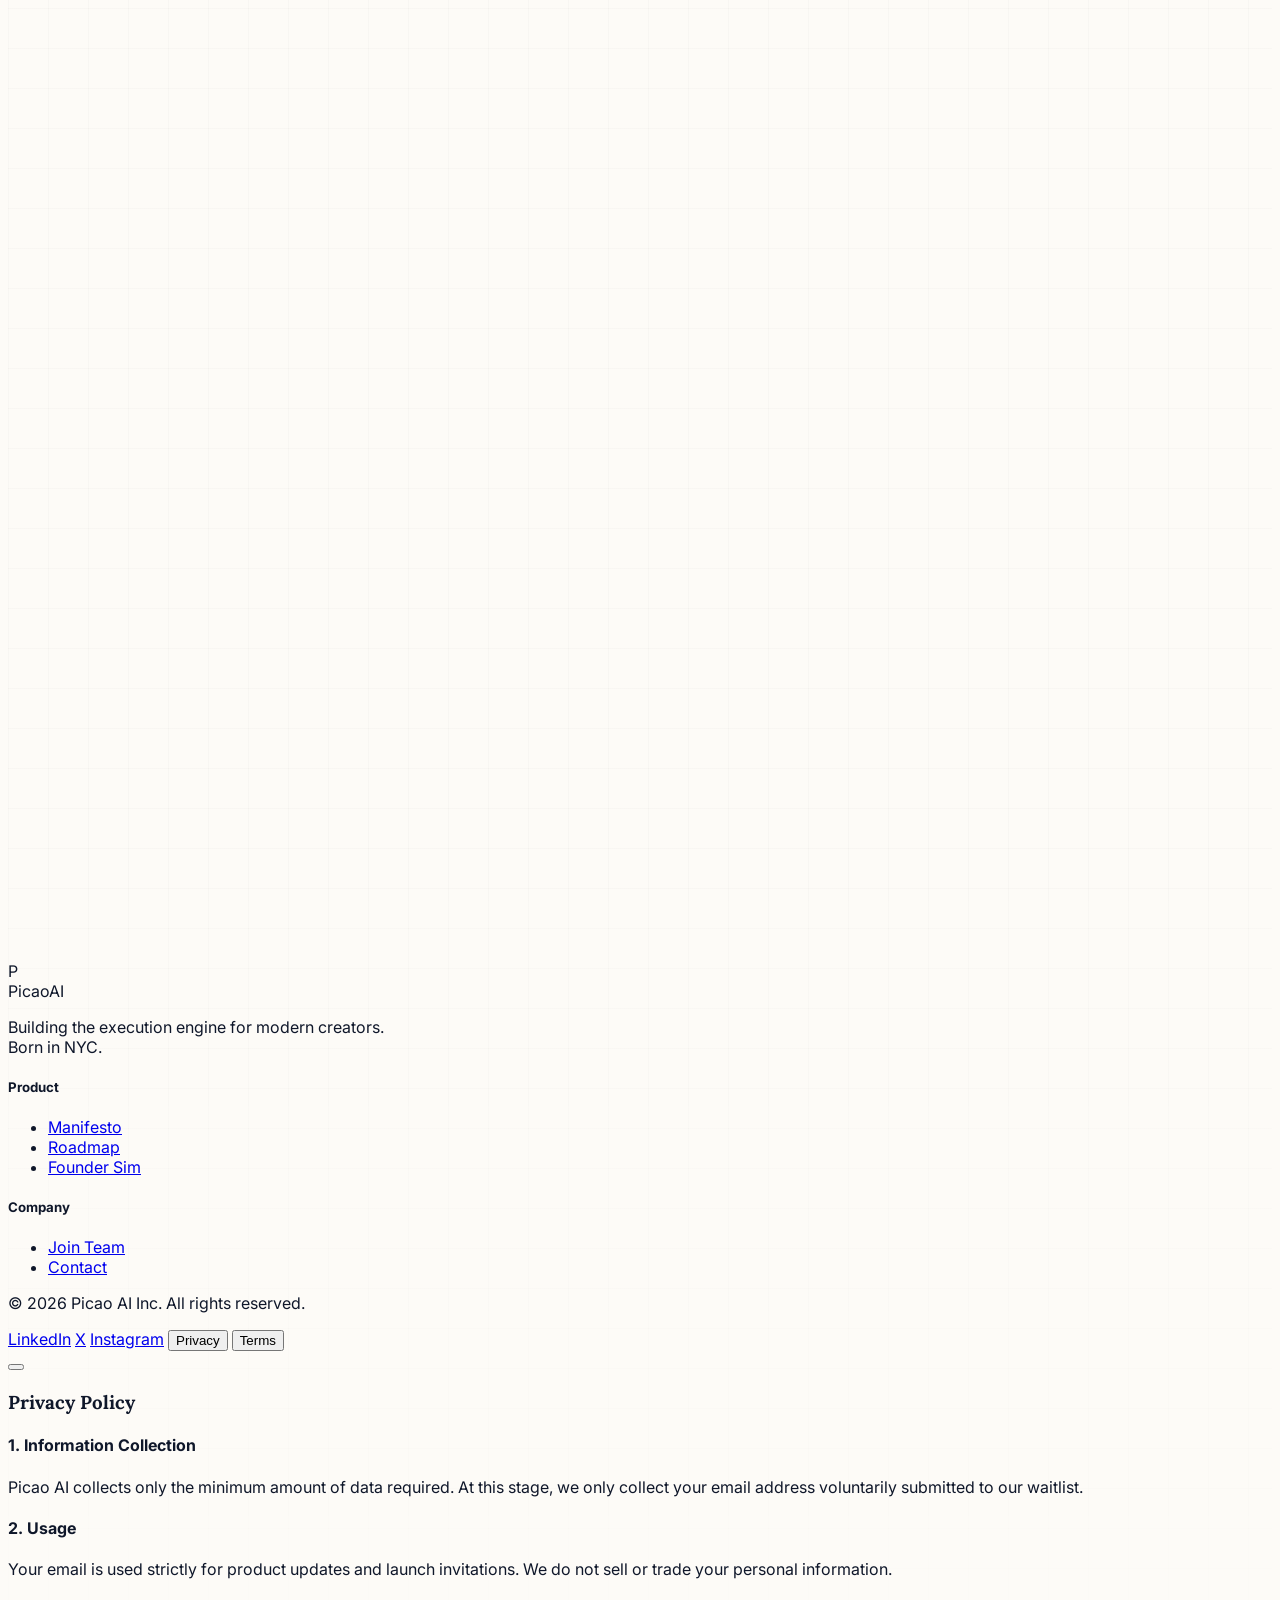
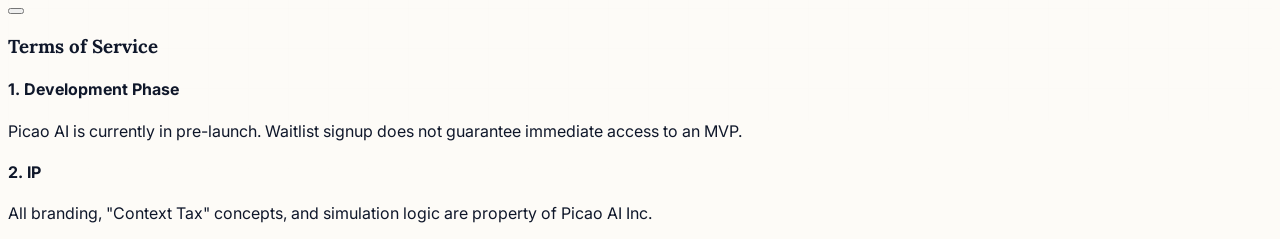
==== commit cb0253cb: "Update index (21).html" ====
--- a/index (21).html
+++ b/index (21).html
@@ -662,5 +662,51 @@
 window.addEventListener('load', handleReveal);
 
 </script>
+<style>
+  @keyframes bob {
+    0%, 100% { transform: translateY(0); }
+    50% { transform: translateY(-6px); }
+  }
+
+  .floating-credit {
+    position: fixed;
+    bottom: 24px;
+    right: 24px;
+    z-index: 1000;
+    background: rgba(255, 250, 242, 0.95);
+    backdrop-filter: blur(10px);
+    border: 1.5px solid #d8d0bc;
+    padding: 8px 16px;
+    border-radius: 50px;
+    font-family: 'Caveat', cursive;
+    font-size: 1rem;
+    color: #1a1710;
+    text-decoration: none;
+    display: flex;
+    align-items: center;
+    gap: 8px;
+    box-shadow: 0 4px 15px rgba(26, 23, 16, 0.1);
+    transition: all 0.3s ease;
+    animation: bob 3s ease-in-out infinite;
+  }
+
+  /* Hides the badge if the page is inside an iframe (on your portfolio) */
+  @media screen and (max-width: 1440px) {
+    body.is-iframe .floating-credit { display: none; }
+  }
+</style>
+
+<a href="index.html" class="floating-credit" id="sigBadge">
+  <span>Made with</span>
+  <span style="color: #c9602a;">❤</span>
+  <span>by Kat</span>
+</a>
+
+<script>
+  // Detect if inside an iframe and hide badge if so
+  if (window.self !== window.top) {
+    document.getElementById('sigBadge').style.display = 'none';
+  }
+</script>
 </body>
 </html>
